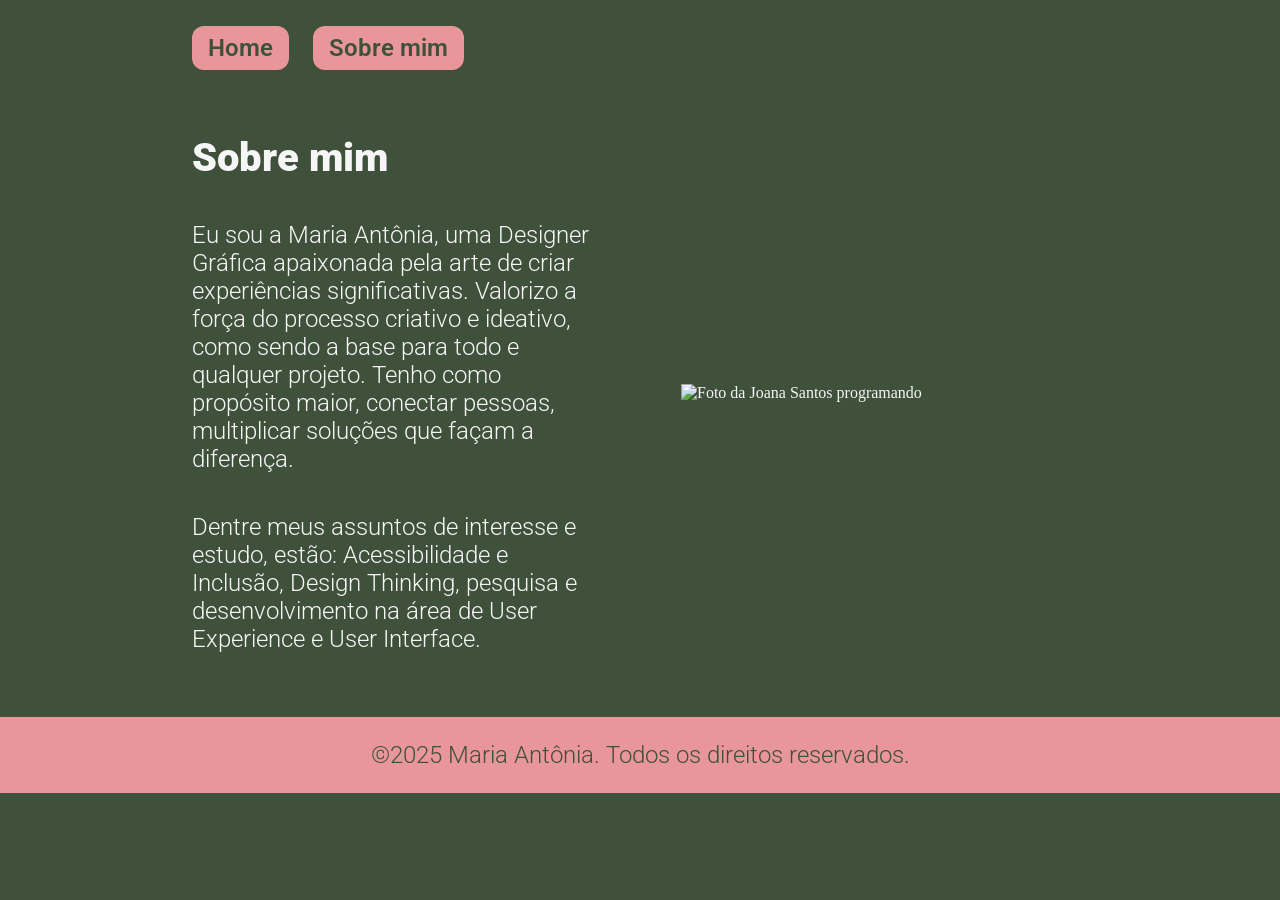
==== about.html @ 0b15c007 "Add files via upload" ====
<!DOCTYPE html>
<html lang="pt-br">

<head>
    <meta charset="UTF-8">
    <meta http-equiv="X-UA-Compatible" content="IE=edge">
    <meta name="viewport" content="width=device-width, initial-scale=1.0">
    <title>Sobre mim</title>
    <link rel="stylesheet" href="./styles/style.css">
</head>

<body>
    <header class="cabecalho">
        <nav class="cabecalho__menu">
            <a class="cabecalho__menu__link" href="index.html">Home</a>
            <a class="cabecalho__menu__link" href="about.html">Sobre mim</a>
        </nav>
    </header>

    <main class="apresentacao">
        <section class="apresentacao__conteudo">
            <h1 class="apresentacao__conteudo__titulo">Sobre mim</h1>
            <p class="apresentacao__conteudo__texto"> Eu sou a Maria Antônia, uma Designer Gráfica apaixonada pela arte 
                de criar experiências significativas. 

                Valorizo a força do processo criativo e ideativo, como sendo a base para todo e qualquer projeto.
                Tenho como propósito maior, conectar pessoas, multiplicar soluções que façam a diferença.
            </p>
            <p class="apresentacao__conteudo__texto">
                Dentre meus assuntos de interesse e estudo, estão: Acessibilidade e Inclusão, 
                Design Thinking, pesquisa e desenvolvimento na área de User Experience e User Interface.</p>
        </section>
        <img class="apresentacao__imagem" src="./assets/imagem.png" alt="Foto da Joana Santos programando">
    </main>

    <footer class="rodape">
        <p>©2025 Maria Antônia. Todos os direitos reservados.</p>
    </footer>
</body>

</html>
---- styles/style.css ----
@import url('https://fonts.googleapis.com/css2?family=Roboto:wght@300;400;700;900&display=swap');

:root {
    --cor-primaria: #3f513b;
    --cor-secundaria: #F6F6F6;
    --cor-terciaria: #e9969a;
    --cor-hover: #618559;

    --fonte-titulo: 'Roboto', sans-serif;
    --fonte-texto: 'Roboto', sans-serif; 
}
*{
    margin: 0;
    padding: 0;
}

body{
    box-sizing: border-box;
    background-color: var(--cor-primaria);
    color: var(--cor-secundaria);
}

.cabecalho{
    padding: 2% 0% 0% 15%;
    font-family: var(--fonte-texto);
    font-weight: 300;
}
.cabecalho__menu{
    display: flex;
    gap: 24px;
}
.cabecalho__menu__link{
    font-size: 1.5rem;
    font-weight: 600;
    color: var(--cor-primaria);
    background-color: var(--cor-terciaria);
    text-decoration: none;
    padding: 8px 16px;
    border-radius: 12px;
    transition: background-color 0.3s ease, color 0.3s ease;
    
}

.cabecalho__menu__link:hover {
    background-color: var(--cor-hover);
    color: var(--cor-secundaria);
}


.apresentacao{
    padding: 5% 15%;
    display: flex;
    align-items: center;
    justify-content: space-between;
    gap: 82px;
}
.apresentacao__conteudo{
    width: 50%;
    display: flex;
    flex-direction: column;
    gap: 40px;
}

.apresentacao__conteudo__titulo{
    font-size: 2.25rem;
    font-family: var(--fonte-titulo);
    font-weight: 900; 
    font-size: 2.5rem; 
}
.titulo-destaque{
    color: var(--cor-terciaria);
    font-family: var(--fonte-titulo);
    font-weight: 900; 
    font-size: 2.5rem; 
}
.apresentacao__conteudo__texto{
    font-size: 1.5rem;
    font-family: var(--fonte-secundaria);
    font-family: var(--fonte-texto);
    font-weight: 300; 
}

.apresentacao__links{
    display: flex;
    flex-direction: column;
    justify-content: space-between;
    align-items: center;
    gap: 32px;
    font-family: var(--fonte-titulo);
    font-weight: 900; 
    font-size: 2.5rem; 
}
.apresentacao__links__subtitulo{
    font-weight: 400;
    font-size: 1.5rem;
    font-family: var(--fonte-texto);
    font-weight: 300;
}
.apresentacao__links__navegacao{
    display: flex;
    justify-content: center;
    gap: 16px;
    border: 2px solid var(--cor-terciaria);
    width: 50%;
    text-align: center;
    border-radius: 8px;
    font-size: 1.5rem;
    font-weight: 600;
    padding: 21.5px 0;
    text-decoration: none;
    color: var(--cor-secundaria);
    font-family: var(--fonte-secundaria);
}
.apresentacao__links__navegacao:hover{
    background-color: var(--cor-hover);
}
.apresentacao__imagem{
    width: 50%;
}
.rodape{
    color: var(--cor-primaria);
    background-color: var(--cor-terciaria);
    padding: 24px;
    text-align: center;
    font-size: 1.5rem;
    font-weight: 400;
    font-family: var(--fonte-texto);
    font-weight: 300; 
}

@media (max-width: 1200px) {
    .cabecalho{
         padding: 10%;  
    }
    .cabecalho__menu{
        justify-content: center;
    }
    .apresentacao{
        flex-direction: column-reverse;
        padding: 5%;
    }
    .apresentacao__conteudo{
        width: auto;
    }
}
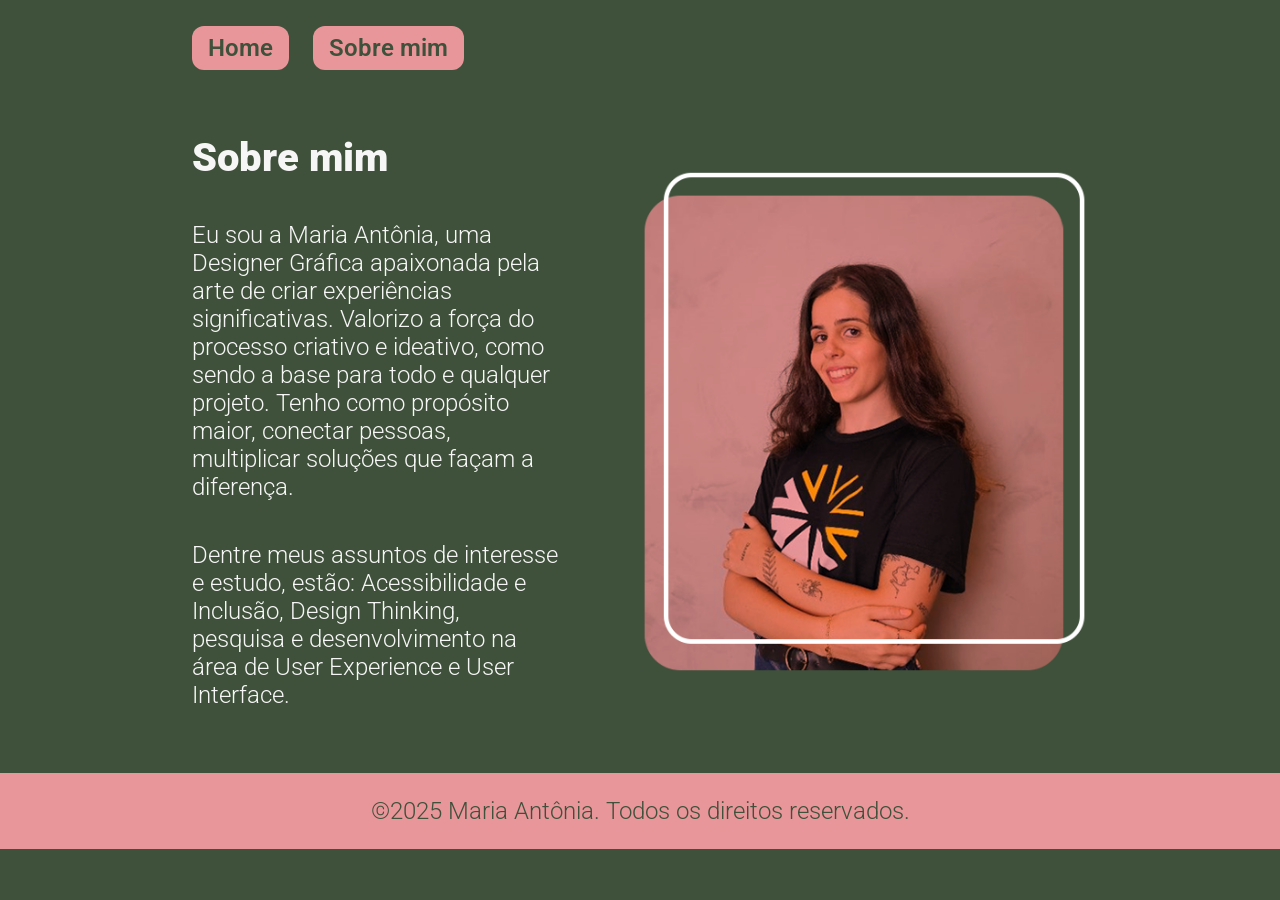
==== commit 3f20e3fc: "Update about.html Arrumei o link da imagem principal." ====
--- a/about.html
+++ b/about.html
@@ -30,7 +30,7 @@
                 Dentre meus assuntos de interesse e estudo, estão: Acessibilidade e Inclusão, 
                 Design Thinking, pesquisa e desenvolvimento na área de User Experience e User Interface.</p>
         </section>
-        <img class="apresentacao__imagem" src="./assets/imagem.png" alt="Foto da Joana Santos programando">
+        <img class="apresentacao__imagem" src="./assets/Imagem.png" alt="Foto da Maria Antonia">
     </main>
 
     <footer class="rodape">
@@ -38,4 +38,4 @@
     </footer>
 </body>
 
-</html>+</html>
